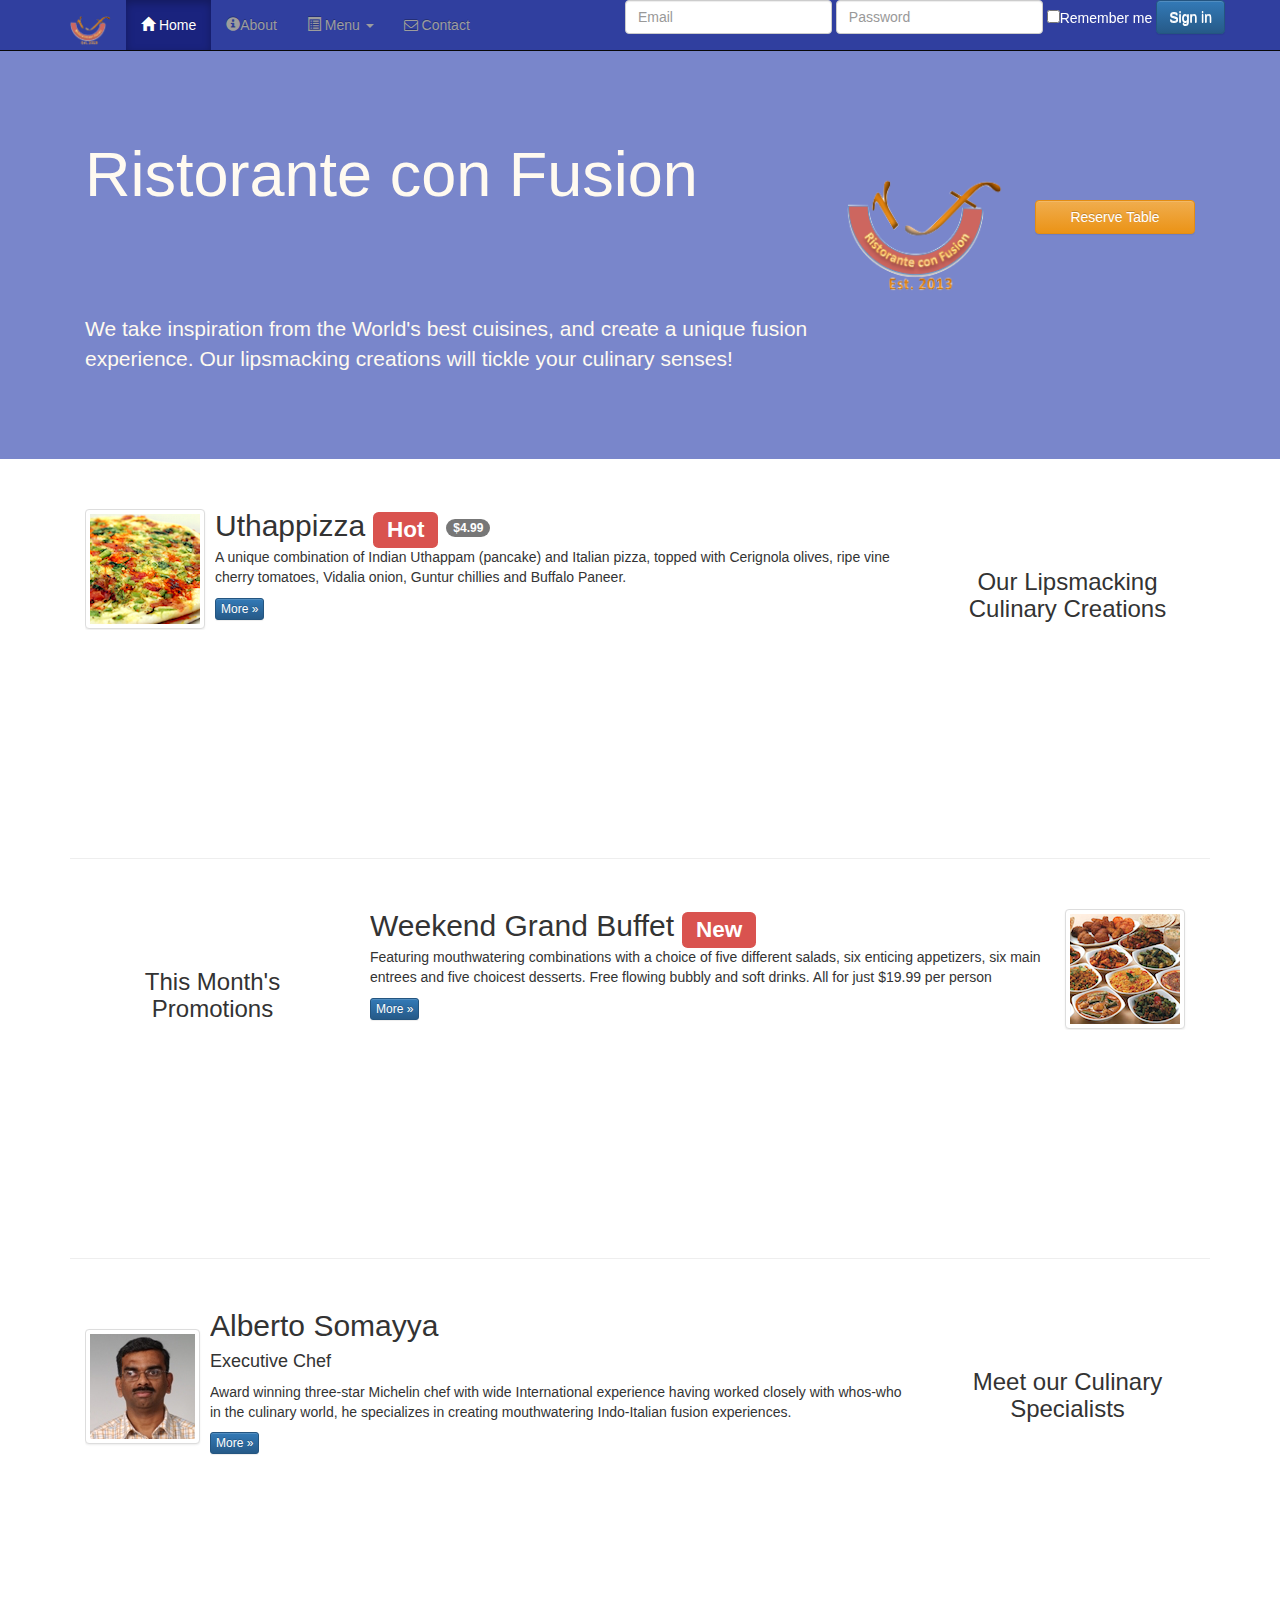
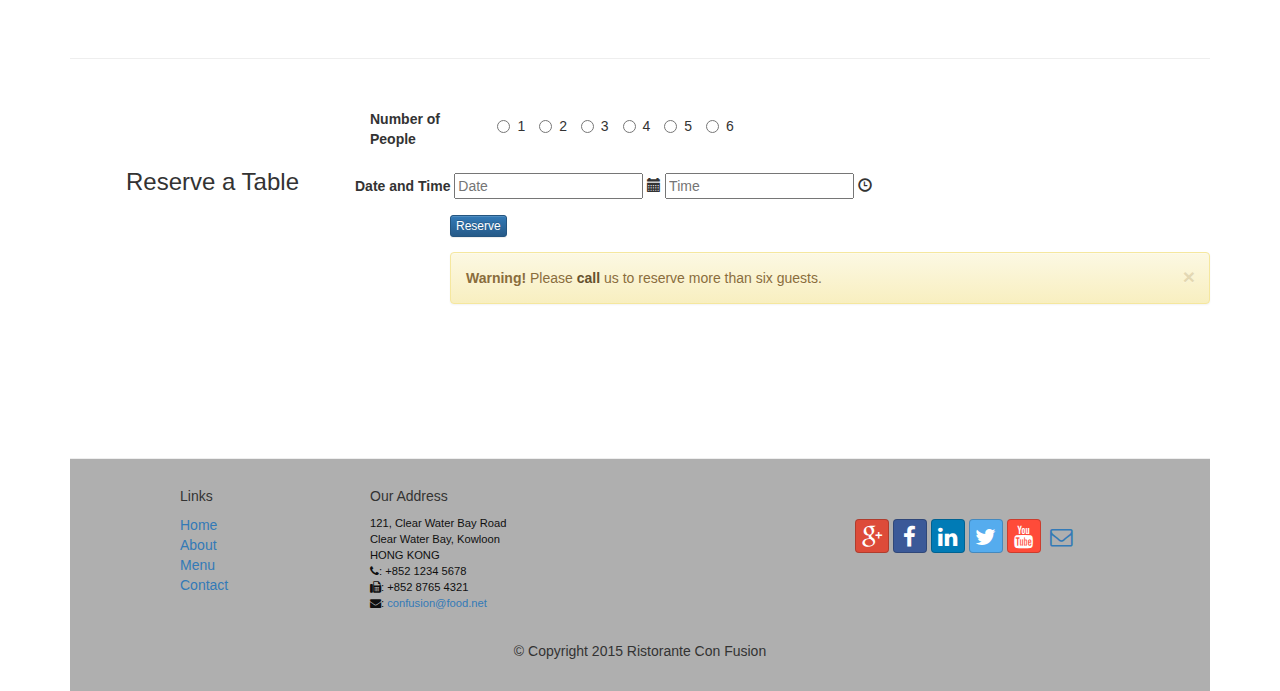
==== UI/confusion/index.html @ 0156af29 "Initial Commit" ====
<!DOCTYPE html>
<html lang="en">

<head>
    <meta charset="utf-8">
    <meta http-equiv="X-UA-Compatible" content="IE=Edge">
    <meta name="viewport" content="width=device-width, initial-scale=1">
    <!-- The above 3 meta tags *must* come first in the head; any other head 
         content must come *after* these tags -->
    
    <title>Ristorante Con Fusion</title>
    
    <!-- Bootstrap -->
    <link href="css/bootstrap.min.css" rel="stylesheet">
    <link href="css/bootstrap-theme.min.css" rel="stylesheet">
    <link href="css/font-awesome.css" rel="stylesheet">
    <link href="css/bootstrap-social.css" rel="stylesheet">
    <link href="css/mystyles.css" rel=stylesheet>
    
    <!-- HTML5 shim and Respond.js for IE8 support of HTML5 elements and media queries -->
    <!-- WARNING: Respond.js doesn't work if you view the page via file:// -->
    <!--[if lt IE 9]>
      <script src="https://oss.maxcdn.com/html5shiv/3.7.2/html5shiv.min.js"></script>
      <script src="https://oss.maxcdn.com/respond/1.4.2/respond.min.js"></script>
    <![endif]-->
</head>

<body>
    <nav class="navbar navbar-inverse navbar-fixed-top" role="navigation">
        <div class="container">
            <div class="navbar-header">
                <button type="button" class="navbar-toggle collapsed" data-toggle="collapse" data-target="#navbar" aria-expanded="false" aria-controls="navbar">
                    <span class="sr-only">Toggle Navigation</span>
                    <span class="icon-bar"></span>
                    <span class="icon-bar"></span>
                    <span class="icon-bar"></span>
                </button>
                <a class="navbar-brand" href="#"><img src="img/logo.png" height=30 width=41></a>
            </div>
            <div id="navbar" class="navbar-collapse collapse">
                <ul class="nav navbar-nav">
                    <li class="active"><a href="#"><span class="glyphicon glyphicon-home" aria-hidden="true"></span> Home</a></li>
                    <li><a href="aboutus.html"> <span class="glyphicon glyphicon-info-sign"
                         aria-hidden="true"></span>About</a></li>
                    <li class="dropdown">
                        <a href="#" class="dropdown-toggle" data-toggle="dropdown" role="button" aria-haspopup="true" 
                           aria-expanded="false"><span class="glyphicon glyphicon-list-alt" aria-hidden="true"></span>
                            Menu <span class="caret"></span></a>
                        <ul class="dropdown-menu">
                            <li><a href="#">Appetizers</a></li>
                            <li><a href="#">Main Courses</a></li>
                            <li><a href="#">Desserts</a></li>
                            <li><a href="#">Drinks</a></li>
                            <li role="separator" class="divider"></li>
                            <li class="dropdown-header">Specials</li>
                            <li><a href="#">Lunch Buffet</a></li>
                            <li><a href="#">Weekend Brunch</a></li>
                        </ul>
                    </li>
                    <li><a href="contactus.html"><i class="fa fa-envelope-o"></i> Contact</a></li>
                </ul>
                <form class="navbap-form navbar-right form-inline">
                    <div class="form-group">
                        <input type="email" class="form-control" id="email" placeholder="Email">
                    </div>
                    <div class="form-group">
                        <input type="password" class="form-control" id="password" placeholder="Password">
                    </div>
                    <div class="checkbox">
                        <input type="checkbox"><font color="white">Remember me </font>
                    </div>
                    <button type="submit" class="btn btn-default btn-primary">Sign in</button>
                </form>
            </div>
            
        </div>
    </nav>
    
    <header class="jumbotron">

        <!-- Main component for a primary marketing message or call to action -->

        <div class="container">
            <div class="row row-header">
                <div class="col-xs-12 col-sm-8">
                    <h1>Ristorante con Fusion</h1>
                    <p style="padding:40px;"></p>
                    <p>We take inspiration from the World's best cuisines, and create a unique fusion experience. Our lipsmacking creations will tickle your culinary senses!</p>
                </div>
                <div class="col-xs-12 col-sm-2">
                    <p style="padding:20px;"></p>
                    <img src="img/logo.png" class="img-responsive">
                </div>
                <div class="col-xs-12 col-sm-2">
                    <br>
                    <br>
                    <br>
                    <br>
                    <a class="btn btn-warning btn-block" value="Reserve Table" href="#reserve_table">Reserve Table</a> 
                </div>
            </div>
        </div>
    </header>

    <div class="container">
        <div class="row row-content">
            <div class="col-xs-12 col-sm-3 col-sm-push-9">
                <p style="padding:20px;"></p>
                <h3 align=center>Our Lipsmacking Culinary Creations</h3>
            </div>
            <div class="col-xs-12 col-sm-9 col-sm-pull-3">
                <div class="media">
                    <div class="media-left media-middle">
                        <a href="#">
                        <img class="media-object img-thumbnail"
                         src="img/uthappizza.png" alt="Uthappizza">
                        </a>
                    </div>
                    <div class="media-body">
                        <h2 class="media-heading">Uthappizza <span class="label label-danger label-xs">Hot</span> 
                                <span class="badge">$4.99</span></h2>
                        <p>A unique combination of Indian Uthappam (pancake) and
                          Italian pizza, topped with Cerignola olives, ripe vine
                          cherry tomatoes, Vidalia onion, Guntur chillies and
                          Buffalo Paneer.</p>
                        <p><a class="btn btn-primary btn-xs" href="#">More &raquo;</a></p>
                    </div>
                 </div>
            </div>
        </div>


        <div class="row row-content">
            <div class="col-xs-12 col-sm-3">
                <p style="padding:20px;"></p>
                <h3 align=center>This Month's Promotions</h3>
            </div>
            <div class="col-xs-12 col-sm-9">
                <div class="media">
                    
                    <div class="media-body">
                        <h2 class="media-heading">Weekend Grand Buffet <span class="label label-danger label-xs">New</span> </h2>
                        <p>Featuring mouthwatering combinations with a choice of five different salads, six enticing appetizers, six main entrees and five choicest desserts. Free flowing bubbly and soft drinks. All for just $19.99 per person </p>
                        <p><a class="btn btn-primary btn-xs" href="#">More &raquo;</a></p>
                    </div>
                    
                     <div class="media-left media-middle">
                        <a href="#">
                        <img class="media-object img-thumbnail"
                         src="img/buffet.png" alt="Uthappizza">
                        </a>
                    </div>
                    
                </div>
            </div>
        </div>

        <div class="row row-content">
            <div class="col-xs-12 col-sm-3 col-sm-push-9">
                <p style="padding:20px;"></p>
                <h3 align=center>Meet our Culinary Specialists</h3>
            </div>
            <div class="col-xs-12 col-sm-9 col-sm-pull-3">
             <div class="media">
                    <div class="media-left media-middle">
                        <a href="#">
                        <img class="media-object img-thumbnail"
                         src="img/alberto.png" alt="Alberto Somayya">
                        </a>
                    </div>
                    <div class="media-body">
                        <h2 class="media-heading">Alberto Somayya</h2>
                        <h4>Executive Chef</h4>
                        <p>Award winning three-star Michelin chef with wide
                         International experience having worked closely with
                         whos-who in the culinary world, he specializes in
                          creating mouthwatering Indo-Italian fusion experiences.
                         </p>
                        <p><a class="btn btn-primary btn-xs" href="#">More &raquo;</a></p>
                    </div>
                </div>
            </div>
        </div>
        <a   id="reserve_table"></a>
        <div class="row row-content" >
            <div class="col-xs-12 col-sm-3">
                <p style="padding:20px;"></p>
                <h3 align=center>Reserve a Table</h3>
            </div>
            <div class="col-xs-12 col-sm-9 ">
<!--                <p style="padding:20px;"></p>-->
        
            <form class="form-horizontal" role="form" >
                <div class="form-group">
                      <label class="col-sm-2">Number of People</label>
                        <label class="radio-inline"><input name="radiogrp" type="radio" value="">1</label>
                        <label class="radio-inline"><input type="radio" name="radiogrp" value="">2</label>
                        <label class="radio-inline"><input type="radio" name="radiogrp" value="">3</label>
                        <label class="radio-inline"><input type="radio" name="radiogrp" value="">4</label>
                        <label class="radio-inline"><input type="radio" name="radiogrp" value="">5</label>
                        <label class="radio-inline"><input type="radio" name="radiogrp" value="">6</label>
                 </div>
                <div class="form-group has-feedback" >
                     <label class="control-label">Date and Time </label>
                         <input type="text" placeholder="Date"  >
                            <i class="glyphicon glyphicon-calendar"></i>
                            <input type="datetime" placeholder="Time">
                             <i class="glyphicon glyphicon-time "></i>
                        </div>
                </div>
                <div class="form-group">
                    <p><a class="btn btn-primary btn-xs col-sm-offset-4" href="#">Reserve</a></p>
                </div>    
                <div class="alert alert-warning alert-dismissible col-sm-offset-4" role="alert" >
                    <button type="button" class="close" data-dismiss="alert" aria-label="Close">
                        <span aria-hidden="true">&times; </span></button>
                    <strong>Warning!</strong> Please <a href="tel:+85212345678" class="alert-link">  
                            call</a> us to reserve more than six guests.
                </div>
                
            </form>
            </div>      
        </div>
        
    </div>

    <footer>
        <div class="container">
            <div class="row row-footer">             
                <div class="col-xs-5 col-xs-offset-1 col-sm-2 col-sm-offset-1">
                    <h5>Links</h5>
                    <ul class="list-unstyled">
                        <li><a href="#">Home</a></li>
                        <li><a href="#">About</a></li>
                        <li><a href="#">Menu</a></li>
                        <li><a href="#">Contact</a></li>
                    </ul>
                </div>
                <div class="col-xs-6 col-sm-5">
                    <h5>Our Address</h5>
                    <address>
		              121, Clear Water Bay Road<br>
		              Clear Water Bay, Kowloon<br>
		              HONG KONG<br>
		              <i class="fa fa-phone"></i>: +852 1234 5678<br>
		              <i class="fa fa-fax"></i>: +852 8765 4321<br>
		              <i class="fa fa-envelope"></i>: <a href="mailto:confusion@food.net">confusion@food.net</a>
		           </address>
                </div>
                <div class="col-xs-12 col-sm-4">
  <!--                  <div style="padding: 40px 10px;"> -->
                    <div class="nav navbar-nav" style="padding: 40px 10px;">
                        <a class="btn btn-social-icon btn-google-plus" href="http://google.com/+"><i class="fa fa-google-plus"></i></a>
                        <a class="btn btn-social-icon btn-facebook" href="http://www.facebook.com/profile.php?id="><i class="fa fa-facebook"></i></a>
                        <a class="btn btn-social-icon btn-linkedin" href="http://www.linkedin.com/in/"><i class="fa fa-linkedin"></i></a>
                        <a class="btn btn-social-icon btn-twitter" href="http://twitter.com/"><i class="fa fa-twitter"></i></a>
                        <a class="btn btn-social-icon btn-youtube" href="http://youtube.com/"><i class="fa fa-youtube"></i></a>
                        <a class="btn btn-social-icon" href="mailto:"><i class="fa fa-envelope-o"></i></a>    
                    </div>
                </div>
                <div class="col-xs-12">
                    <p style="padding:10px;"></p>
                    <p align=center>© Copyright 2015 Ristorante Con Fusion</p>
                </div>
            </div>
        </div>
    </footer>
    <!-- jQuery (necessary for Bootstrap's JavaScript plugins) -->
    <script src="https://ajax.googleapis.com/ajax/libs/jquery/1.11.3/jquery.min.js"></script>
    <!-- Include all compiled plugins (below), or include individual files as needed -->
    <script src="js/bootstrap.min.js"></script>
</body>

</html>
---- UI/confusion/css/mystyles.css ----
.row-header {
    margin: 0px auto;
    padding: 0px auto;
}

.row-content {
    margin: 0px auto;
    padding: 50px 0px 50px 0px;
    border-bottom: 1px ridge;
    min-height: 400px;
}

.row-footer {
    margin: 0px auto;
    padding: 20px 0px 20px 0px;
    background-color: #AfAfAf;
}

address {
    font-size: 80%;
    margin: 0px;
    color: #0f0f0f;
}

.jumbotron {
    padding: 70px 30px 70px 30px;
    margin: 0px auto;
    background: #7986CB;
    color: floralwhite;
}

body{
    padding:50px 0px 0px 0px;
    z-index:0;
}

.navbar-inverse {
     background: #303F9F;
}

.navbar-inverse .navbar-nav > .active > a,
.navbar-inverse .navbar-nav > .active > a:hover,
.navbar-inverse .navbar-nav > .active > a:focus {
    color: #fff;
    background: #1A237E;
}

.navbar-inverse .navbar-nav > .open > a,
 .navbar-inverse .navbar-nav > .open > a:hover,
 .navbar-inverse .navbar-nav > .open > a:focus {
    color: #fff;
    background: #1A237E;
}

.navbar-inverse .navbar-nav .open .dropdown-menu> li> a,
.navbar-inverse .navbar-nav .open .dropdown-menu {
    background-color: #303F9F;
    color:#eeeeee;
}

.navbar-inverse .navbar-nav .open .dropdown-menu> li> a:hover {
    color:#000000;
}

.tab-content {
    border-left: 2px solid #ddd;
    border-right: 2px solid #ddd;
    border-bottom: 2px solid #ddd;
    padding: 10px;
}

.affix {
    top:100px;
}
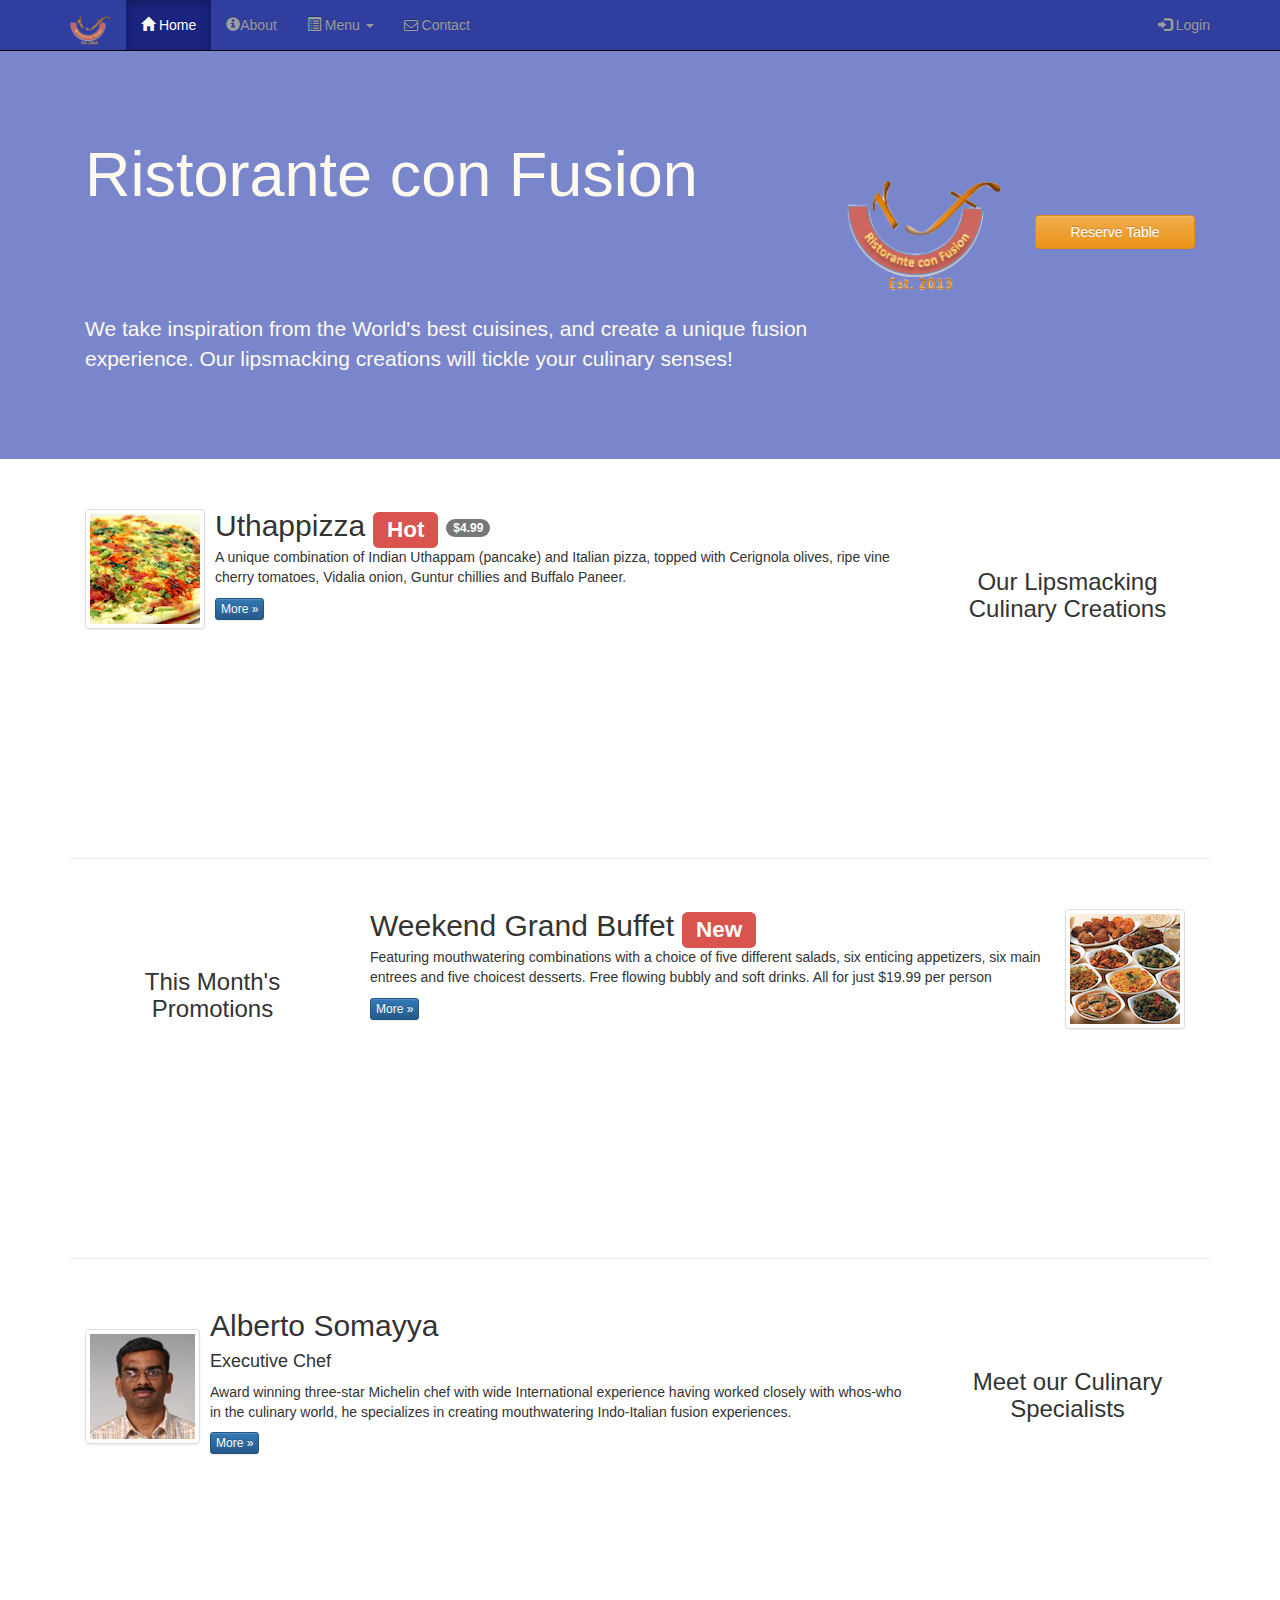
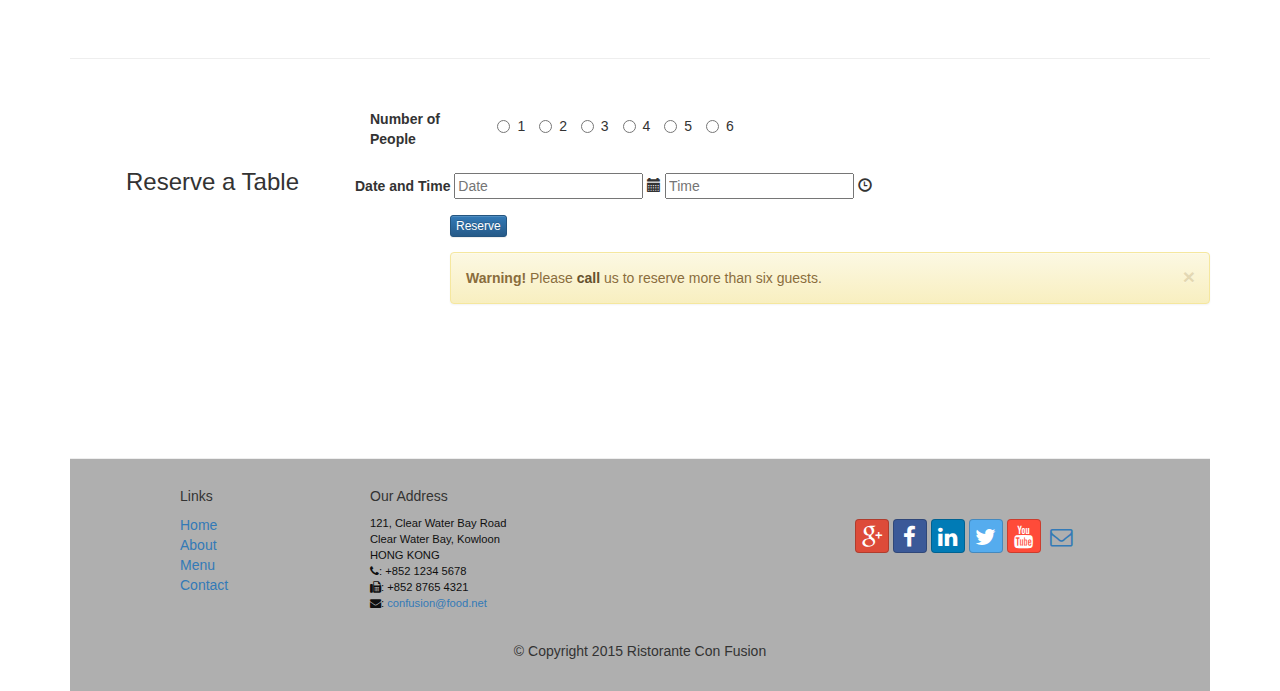
==== commit 5faff58f: "Add Caroussel" ====
--- a/UI/confusion/index.html
+++ b/UI/confusion/index.html
@@ -59,22 +59,46 @@
                     </li>
                     <li><a href="contactus.html"><i class="fa fa-envelope-o"></i> Contact</a></li>
                 </ul>
-                <form class="navbap-form navbar-right form-inline">
+                <ul class="nav navbar-nav navbar-right">
+                    <li><a data-toggle="modal" data-target="#loginModal">
+                    <span class="glyphicon glyphicon-log-in"></span> Login</a>
+                    </li>
+                </ul>
+                
+            </div>
+            
+        </div>
+    </nav>
+    
+    <div id="loginModal" class="modal fade" role="dialog">
+        <div class="modal-dialog modal-lg">
+        <!-- Modal content-->
+        <div class="modal-content">
+            <div class="modal-header">
+                <button type="button" class="close" data-dismiss="modal">&times;</button>
+                <h4 class="modal-title">Login </h4>
+            </div>
+            <div class="modal-body ">
+            <form class="form-inline">
                     <div class="form-group">
-                        <input type="email" class="form-control" id="email" placeholder="Email">
+                        <input type="email" class="form-control input-sm" id="email" placeholder="Email">
                     </div>
                     <div class="form-group">
-                        <input type="password" class="form-control" id="password" placeholder="Password">
+                        <input type="password" class="form-control input-sm" id="password" placeholder="Password">
                     </div>
                     <div class="checkbox">
-                        <input type="checkbox"><font color="white">Remember me </font>
-                    </div>
-                    <button type="submit" class="btn btn-default btn-primary">Sign in</button>
+                        <label> 
+                            <input type="checkbox">Remember me
+                        </label> 
+                    </div>
+                    <button type="submit" class="btn btn-info btn-sm">Sign in</button>
+                    <button type="button" class="btn btn-default btn-sm" data-dismiss="modal">Cancel</button>
                 </form>
-            </div>
-            
-        </div>
-    </nav>
+                
+            </div>
+        </div>
+        </div>
+    </div>
     
     <header class="jumbotron">
 
@@ -92,11 +116,10 @@
                     <img src="img/logo.png" class="img-responsive">
                 </div>
                 <div class="col-xs-12 col-sm-2">
-                    <br>
-                    <br>
-                    <br>
-                    <br>
-                    <a class="btn btn-warning btn-block" value="Reserve Table" href="#reserve_table">Reserve Table</a> 
+                    <p style="padding:40px;"></p>
+                     <a type="button" class="btn btn-warning btn-block"
+                    data-toggle="tooltip" title="Or Call us at +852 12345678"
+                     data-placement="bottom" href="#reserve_table">Reserve Table</a> 
                 </div>
             </div>
         </div>
@@ -269,6 +292,12 @@
     <script src="https://ajax.googleapis.com/ajax/libs/jquery/1.11.3/jquery.min.js"></script>
     <!-- Include all compiled plugins (below), or include individual files as needed -->
     <script src="js/bootstrap.min.js"></script>
+    <script>
+        $(document).ready(function(){
+        $('[data-toggle="tooltip"]').tooltip();
+         });
+    </script>
+
 </body>
 
 </html>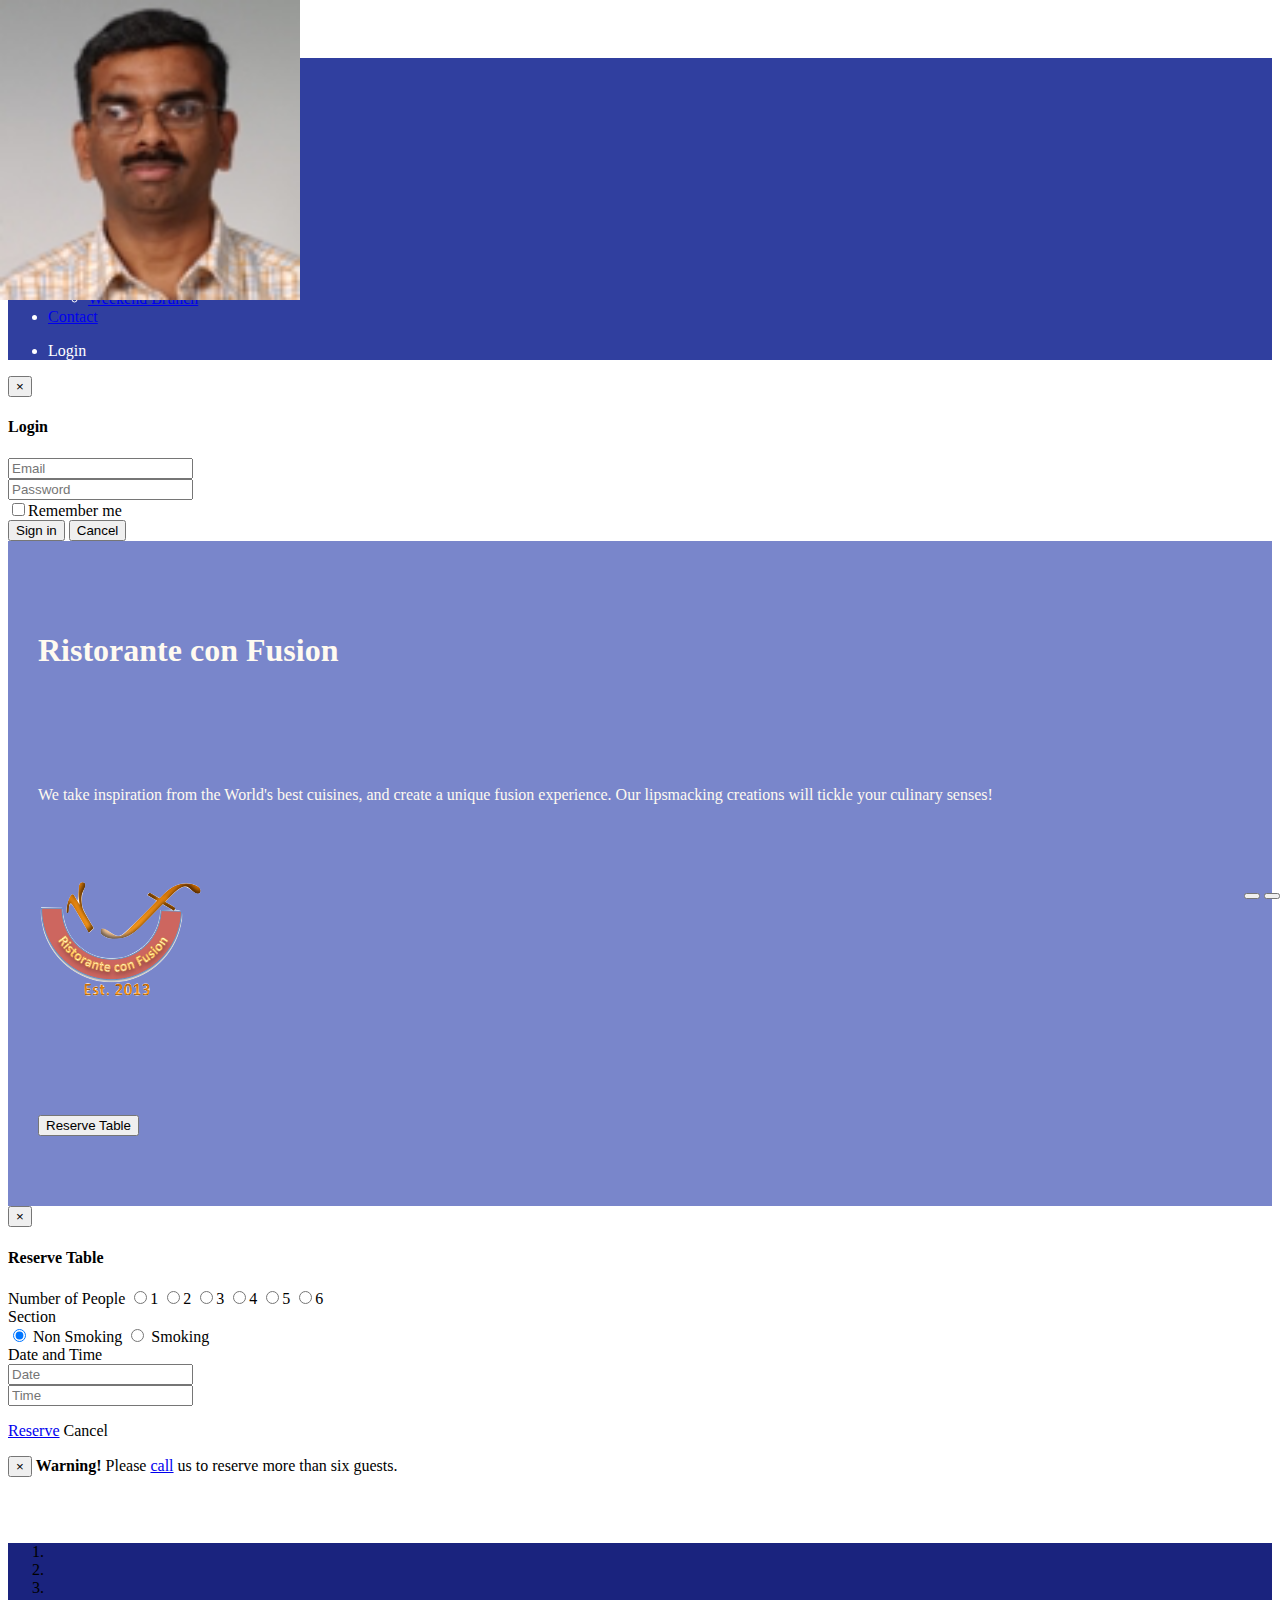
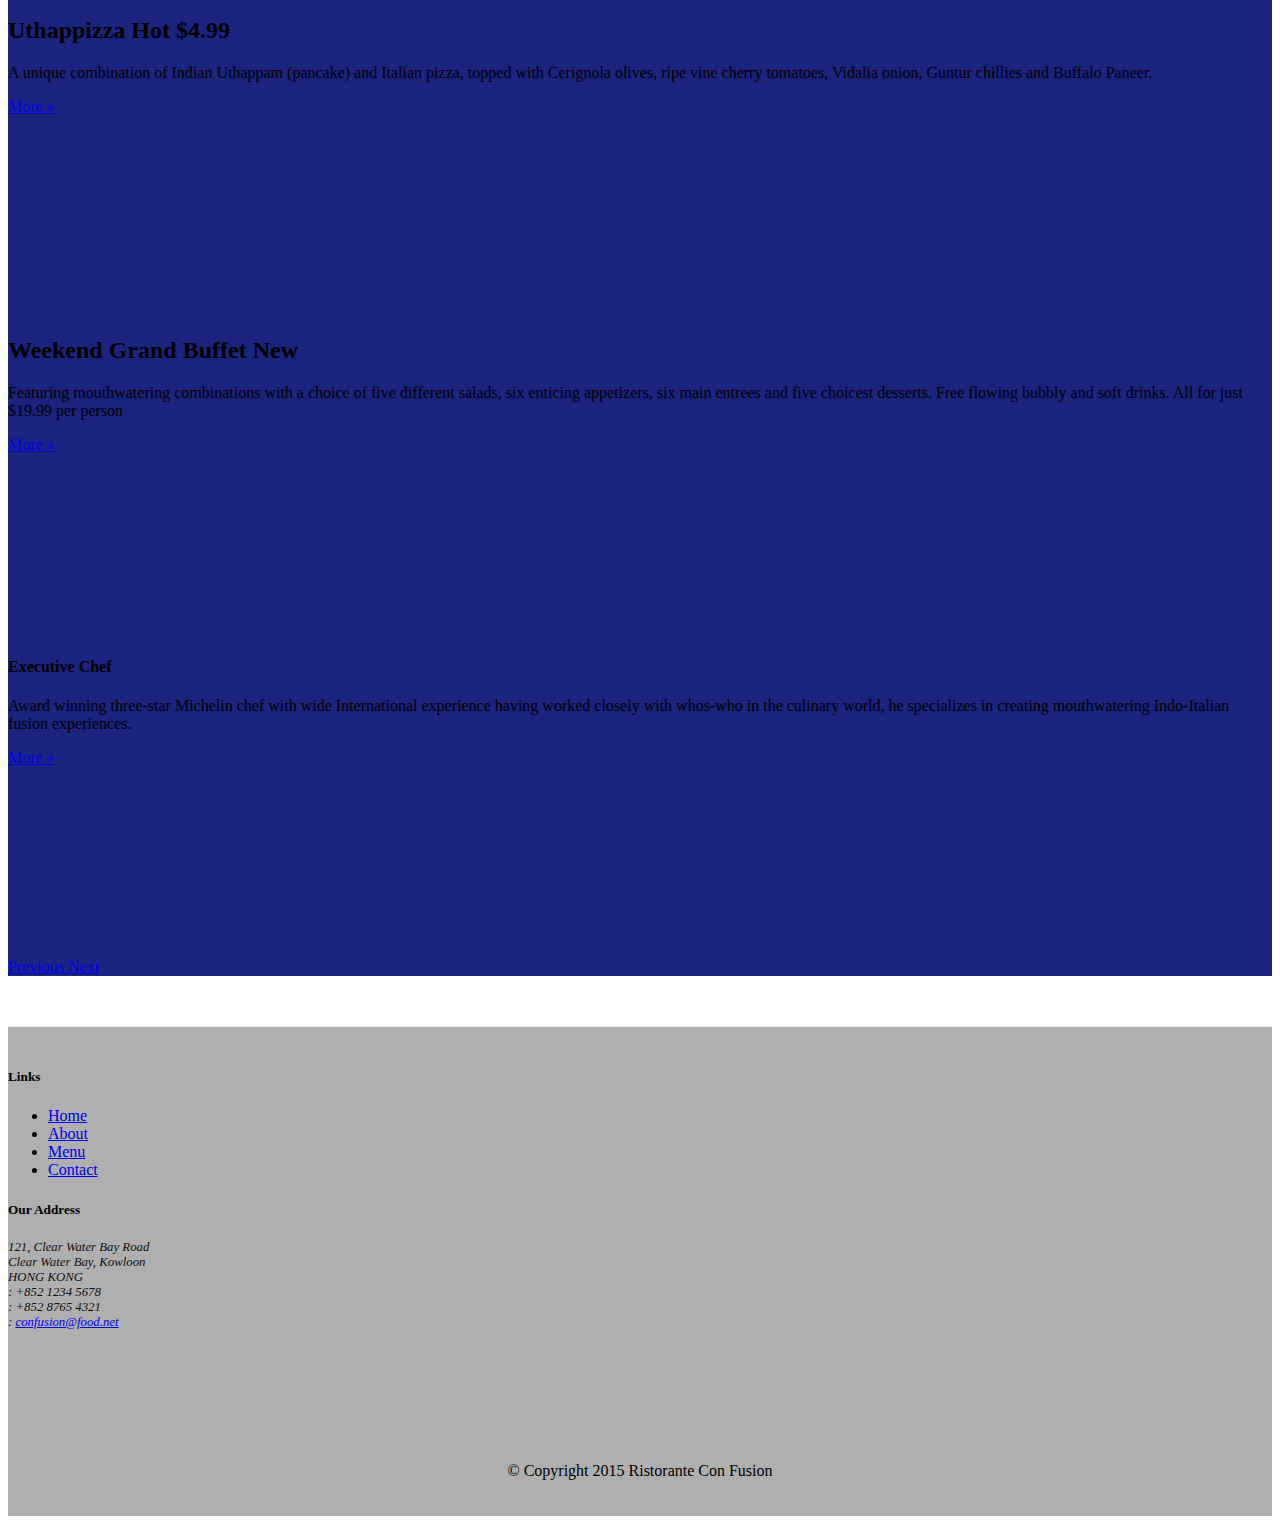
==== commit ec77ee45: "End of UI Course" ====
--- a/UI/confusion/index.html
+++ b/UI/confusion/index.html
@@ -11,9 +11,9 @@
     <title>Ristorante Con Fusion</title>
     
     <!-- Bootstrap -->
-    <link href="css/bootstrap.min.css" rel="stylesheet">
-    <link href="css/bootstrap-theme.min.css" rel="stylesheet">
-    <link href="css/font-awesome.css" rel="stylesheet">
+    <link href="bower_components/bootstrap/dist/css/bootstrap.min.css" rel="stylesheet">
+    <link href="bower_components/bootstrap/dist/css/bootstrap-theme.min.css" rel="stylesheet">
+    <link href="bower_components/font-awesome/css/font-awesome.min.css" rel="stylesheet">
     <link href="css/bootstrap-social.css" rel="stylesheet">
     <link href="css/mystyles.css" rel=stylesheet>
     
@@ -60,7 +60,8 @@
                     <li><a href="contactus.html"><i class="fa fa-envelope-o"></i> Contact</a></li>
                 </ul>
                 <ul class="nav navbar-nav navbar-right">
-                    <li><a data-toggle="modal" data-target="#loginModal">
+<!--                    <li><a data-toggle="modal" data-target="#loginModal">-->
+                    <li><a id="login-btn">
                     <span class="glyphicon glyphicon-log-in"></span> Login</a>
                     </li>
                 </ul>
@@ -117,16 +118,157 @@
                 </div>
                 <div class="col-xs-12 col-sm-2">
                     <p style="padding:40px;"></p>
-                     <a type="button" class="btn btn-warning btn-block"
+                    
+                    <button type="button" class="btn btn-warning btn-block" id="reserve-btn">Reserve Table</button>     
+<!--                    data-toggle="modal" data-target="#reserveModal"-->
+<!--       Remove TOOLTIP              <a type="button" class="btn btn-warning btn-block"
                     data-toggle="tooltip" title="Or Call us at +852 12345678"
-                     data-placement="bottom" href="#reserve_table">Reserve Table</a> 
+                     data-placement="bottom" href="#reserve_table">Reserve Table</a> -->
+                    
                 </div>
             </div>
         </div>
     </header>
 
+    
+     <div class="modal fade" id="reserveModal" role="dialog">
+        <div class="modal-dialog ">
+        <!-- Modal content-->
+        <div class="modal-content">
+            <div class="modal-header">
+                <button type="button" class="close" data-dismiss="modal">&times;</button>
+                <h4 class="modal-title">Reserve Table </h4>
+            </div>
+            <div class="modal-body ">
+             <form class="form-horizontal" role="form" >
+                <div class="form-group">
+                      <label class="col-sm-2">Number of People</label>
+                        <label class="radio-inline"><input name="radiogrp" type="radio" value="">1</label>
+                        <label class="radio-inline"><input type="radio" name="radiogrp" value="">2</label>
+                        <label class="radio-inline"><input type="radio" name="radiogrp" value="">3</label>
+                        <label class="radio-inline"><input type="radio" name="radiogrp" value="">4</label>
+                        <label class="radio-inline"><input type="radio" name="radiogrp" value="">5</label>
+                        <label class="radio-inline"><input type="radio" name="radiogrp" value="">6</label>
+                 </div>
+                 
+                 <div class="form-group">
+                    <label class="col-sm-2">Section </label>
+                    <div class="btn-group" data-toggle="buttons"> 
+                        <label class="btn btn-success active">
+                            <input type="radio" name="options" id="option1" autocomplete="off" checked> Non Smoking
+                        </label>
+                        <label class="btn btn-danger">
+                            <input type="radio" name="options" id="option2" autocomplete="off"> Smoking
+                        </label>
+ 
+                     </div>
+                </div>    
+                 
+                <div class="form-group has-feedback" >
+                     <label class="col-sm-2">  Date and Time </label>
+                    <div class="date col-sm-3">
+                        <input type="text" class="form-control" placeholder="Date"> 
+                        <span class="glyphicon glyphicon-calendar form-control-feedback"> </span>
+                    </div>       
+                    <div class='time col-sm-3 col-sm-offset-1'>
+                        <input id="resTime" type='text' class="form-control" placeholder="Time"/>
+                        <span class="glyphicon glyphicon-time form-control-feedback"></span>
+                    </div>
+                </div>
+            
+                <div class="form-group">
+                    <p><a class="btn btn-primary col-sm-offset-2 " href="#">Reserve</a>
+                    <a class="btn btn-default" data-dismiss="modal">Cancel</a></p>
+                </div>    
+                <div class="alert alert-warning alert-dismissible " role="alert" >
+                    <button type="button" class="close" data-dismiss="alert" aria-label="Close">
+                        <span aria-hidden="true">&times; </span></button>
+                    <strong>Warning!</strong> Please <a href="tel:+85212345678" class="alert-link">  
+                            call</a> us to reserve more than six guests.
+                </div>
+                
+            </form>
+                
+            </div>
+        </div>
+        </div>
+    </div>
+    
+    
     <div class="container">
+        
         <div class="row row-content">
+           <div class="col-xs-12">
+                <div id="mycarousel" class="carousel slide" data-ride="carousel">
+                    
+                    <!-- Indicators -->
+                <ol class="carousel-indicators">
+                    <li data-target="#mycarousel" data-slide-to="0" class="active"></li>
+                    <li data-target="#mycarousel" data-slide-to="1"></li>
+                    <li data-target="#mycarousel" data-slide-to="2"></li>
+                </ol>
+                    <!-- Wrapper for slides -->
+                <div class="carousel-inner" role="listbox">
+                    <div class="item active">
+                        <img class="img-responsive"
+                         src="img/uthappizza.png" alt="Uthappizza">
+                        <div class="carousel-caption">
+                        <h2>Uthappizza  <span class="label label-danger">Hot</span> <span class="badge">$4.99</span></h2>
+                        <p>A unique combination of Indian Uthappam (pancake) and
+                          Italian pizza, topped with Cerignola olives, ripe vine
+                          cherry tomatoes, Vidalia onion, Guntur chillies and
+                          Buffalo Paneer.</p>
+                        <p><a class="btn btn-primary btn-xs" href="#">More &raquo;</a></p>
+                        </div>
+                    </div>
+                    
+                    <div class="item">
+                         <img class="img-responsive" src="img/buffet.png" alt="WeekendBuffet">
+                        <div class="carousel-caption">
+                        <h2>Weekend Grand Buffet <span class="label label-danger label-xs">New</span></h2>
+                         <p>Featuring mouthwatering combinations with a choice of five different salads, six enticing appetizers, six main entrees and five choicest desserts. Free flowing bubbly and soft drinks. All for just $19.99 per person </p>
+                        <p><a class="btn btn-primary btn-xs" href="#">More &raquo;</a></p>
+                        </div>
+                    </div>
+                    
+                    <div class="item">
+                        <img class="img-responsive"  src="img/alberto.png" alt="Alberto Somayya">
+                        <div class="carousel-caption">
+                         <h4>Executive Chef</h4>
+                        <p>Award winning three-star Michelin chef with wide
+                         International experience having worked closely with
+                         whos-who in the culinary world, he specializes in
+                          creating mouthwatering Indo-Italian fusion experiences.
+                         </p>
+                        <p><a class="btn btn-primary btn-xs" href="#">More &raquo;</a></p>
+                        </div>
+                    </div>
+                </div>
+                    <!-- Controls -->
+                <a class="left carousel-control" href="#mycarousel" role="button" data-slide="prev">
+                    <span class="glyphicon glyphicon-chevron-left" aria-hidden="true"></span>
+                    <span class="sr-only">Previous</span>
+                </a>
+                <a class="right carousel-control" href="#mycarousel" role="button" data-slide="next">
+                    <span class="glyphicon glyphicon-chevron-right" aria-hidden="true"></span>
+                    <span class="sr-only">Next</span>
+                </a>
+                    
+                 <div class="btn-group" id="carouselButtons">
+                    <button class="btn btn-danger btn-xs" id="carousel-pause">
+                	    <span class="glyphicon glyphicon-pause" aria-hidden="true"></span>
+                    </button>
+                    <button class="btn btn-danger btn-xs" id="carousel-play">
+                	    <span class="glyphicon glyphicon-play" aria-hidden="true"></span>
+                    </button>
+                </div>   
+                    
+            </div>
+            </div>
+       </div>
+
+        
+        <!--<div class="row row-content">
             <div class="col-xs-12 col-sm-3 col-sm-push-9">
                 <p style="padding:20px;"></p>
                 <h3 align=center>Our Lipsmacking Culinary Creations</h3>
@@ -150,10 +292,10 @@
                     </div>
                  </div>
             </div>
-        </div>
-
-
-        <div class="row row-content">
+        </div>-->
+
+
+  <!--      <div class="row row-content">
             <div class="col-xs-12 col-sm-3">
                 <p style="padding:20px;"></p>
                 <h3 align=center>This Month's Promotions</h3>
@@ -188,7 +330,7 @@
                     <div class="media-left media-middle">
                         <a href="#">
                         <img class="media-object img-thumbnail"
-                         src="img/alberto.png" alt="Alberto Somayya">
+                        >
                         </a>
                     </div>
                     <div class="media-body">
@@ -203,15 +345,17 @@
                     </div>
                 </div>
             </div>
-        </div>
-        <a   id="reserve_table"></a>
+        </div>-->
+        
+        
+       <!-- MOVE FORM TO MODAL  <a   id="reserve_table"></a>  
         <div class="row row-content" >
             <div class="col-xs-12 col-sm-3">
                 <p style="padding:20px;"></p>
                 <h3 align=center>Reserve a Table</h3>
             </div>
             <div class="col-xs-12 col-sm-9 ">
-<!--                <p style="padding:20px;"></p>-->
+                <p style="padding:20px;"></p>
         
             <form class="form-horizontal" role="form" >
                 <div class="form-group">
@@ -243,7 +387,7 @@
                 
             </form>
             </div>      
-        </div>
+        </div>-->
         
     </div>
 
@@ -289,15 +433,39 @@
         </div>
     </footer>
     <!-- jQuery (necessary for Bootstrap's JavaScript plugins) -->
-    <script src="https://ajax.googleapis.com/ajax/libs/jquery/1.11.3/jquery.min.js"></script>
+    <script src="bower_components/jquery/dist/jquery.min.js"></script>
     <!-- Include all compiled plugins (below), or include individual files as needed -->
-    <script src="js/bootstrap.min.js"></script>
+    <script src="bower_components/bootstrap/dist/js/bootstrap.min.js"></script>
     <script>
         $(document).ready(function(){
         $('[data-toggle="tooltip"]').tooltip();
          });
     </script>
-
+    <script>
+        $(document).ready(function(){
+            $("#mycarousel").carousel( { interval: 2000 } );
+            $("#carousel-pause").click(function(){
+                $("#mycarousel").carousel('pause');
+            });
+            $("#carousel-play").click(function(){
+                $("#mycarousel").carousel('cycle');
+            });
+        });
+    </script>
+     <script>
+        $(document).ready(function(){
+            $("#login-btn").click(function(){
+                $("#loginModal").modal("toggle");
+            });
+        });
+    </script>
+    <script>
+        $(document).ready(function(){
+            $("#reserve-btn").click(function(){
+                $("#reserveModal").modal("toggle");
+            });
+        });
+    </script>
 </body>
 
 </html>--- a/UI/confusion/css/mystyles.css
+++ b/UI/confusion/css/mystyles.css
@@ -1,74 +1,96 @@
 .row-header {
-    margin: 0px auto;
-    padding: 0px auto;
+  margin: 0px auto;
+  padding: 0px 0px;
 }
-
 .row-content {
-    margin: 0px auto;
-    padding: 50px 0px 50px 0px;
-    border-bottom: 1px ridge;
-    min-height: 400px;
+  margin: 0px auto;
+  padding: 50px 0px;
+  border-bottom: 1px ridge;
+  min-height: 400px;
 }
-
 .row-footer {
-    margin: 0px auto;
-    padding: 20px 0px 20px 0px;
-    background-color: #AfAfAf;
+  margin: 0px auto;
+  padding: 20px 0px;
+  background-color: #AfAfAf;
 }
-
+.jumbotron {
+  margin: 0px auto;
+  padding: 70px 30px;
+  background: #7986CB;
+  color: floralwhite;
+}
+.carousel {
+  background: #1a237e;
+}
+.carousel .item {
+  height: 300px;
+}
+.carousel .item img {
+  left: 0;
+  min-height: 300px;
+  position: absolute;
+  top: 0;
+}
+.navbar-inverse {
+  background: #303f9f;
+  color: #ffffff;
+}
+.navbar-inverse .navbar-nav > .active > a {
+  background: #1a237e;
+  color: #ffffff;
+}
+.navbar-inverse .navbar-nav > .active > a:hover {
+  background: #1a237e;
+  color: #ffffff;
+}
+.navbar-inverse .navbar-nav > .active > a:focus {
+  background: #1a237e;
+  color: #ffffff;
+}
+.navbar-inverse .navbar-nav > .open > a {
+  background: #1a237e;
+  color: #ffffff;
+}
+.navbar-inverse .navbar-nav > .open > a:hover {
+  background: #1a237e;
+  color: #ffffff;
+}
+.navbar-inverse .navbar-nav > .open > a:focus {
+  background: #1a237e;
+  color: #ffffff;
+}
+.navbar-inverse .navbar-nav .open .dropdown-menu > li > a {
+  background-color: #303f9f;
+  color: #eeeeee;
+}
+.navbar-inverse .navbar-nav .open .dropdown-menu > li > a:hover {
+  color: #000000;
+}
+.navbar-inverse .navbar-nav .open .dropdown-menu {
+  background-color: #303f9f;
+  color: #eeeeee;
+}
 address {
-    font-size: 80%;
-    margin: 0px;
-    color: #0f0f0f;
+  color: #0f0f0f;
+  font-size: 80%;
+  margin: 0px;
 }
-
-.jumbotron {
-    padding: 70px 30px 70px 30px;
-    margin: 0px auto;
-    background: #7986CB;
-    color: floralwhite;
+body {
+  align: center;
+  padding: 50px 0px 0px 0px;
+  z-index: 0;
 }
-
-body{
-    padding:50px 0px 0px 0px;
-    z-index:0;
+.tab-content {
+  border-bottom: 1px solid #dddddd;
+  border-left: 1px solid #dddddd;
+  border-right: 1px solid #dddddd;
+  padding: 10px;
 }
-
-.navbar-inverse {
-     background: #303F9F;
+.affix {
+  top: 100px;
 }
-
-.navbar-inverse .navbar-nav > .active > a,
-.navbar-inverse .navbar-nav > .active > a:hover,
-.navbar-inverse .navbar-nav > .active > a:focus {
-    color: #fff;
-    background: #1A237E;
+#carouselButtons {
+  bottom: 0px;
+  position: absolute;
+  right: 0px;
 }
-
-.navbar-inverse .navbar-nav > .open > a,
- .navbar-inverse .navbar-nav > .open > a:hover,
- .navbar-inverse .navbar-nav > .open > a:focus {
-    color: #fff;
-    background: #1A237E;
-}
-
-.navbar-inverse .navbar-nav .open .dropdown-menu> li> a,
-.navbar-inverse .navbar-nav .open .dropdown-menu {
-    background-color: #303F9F;
-    color:#eeeeee;
-}
-
-.navbar-inverse .navbar-nav .open .dropdown-menu> li> a:hover {
-    color:#000000;
-}
-
-.tab-content {
-    border-left: 2px solid #ddd;
-    border-right: 2px solid #ddd;
-    border-bottom: 2px solid #ddd;
-    padding: 10px;
-}
-
-.affix {
-    top:100px;
-}